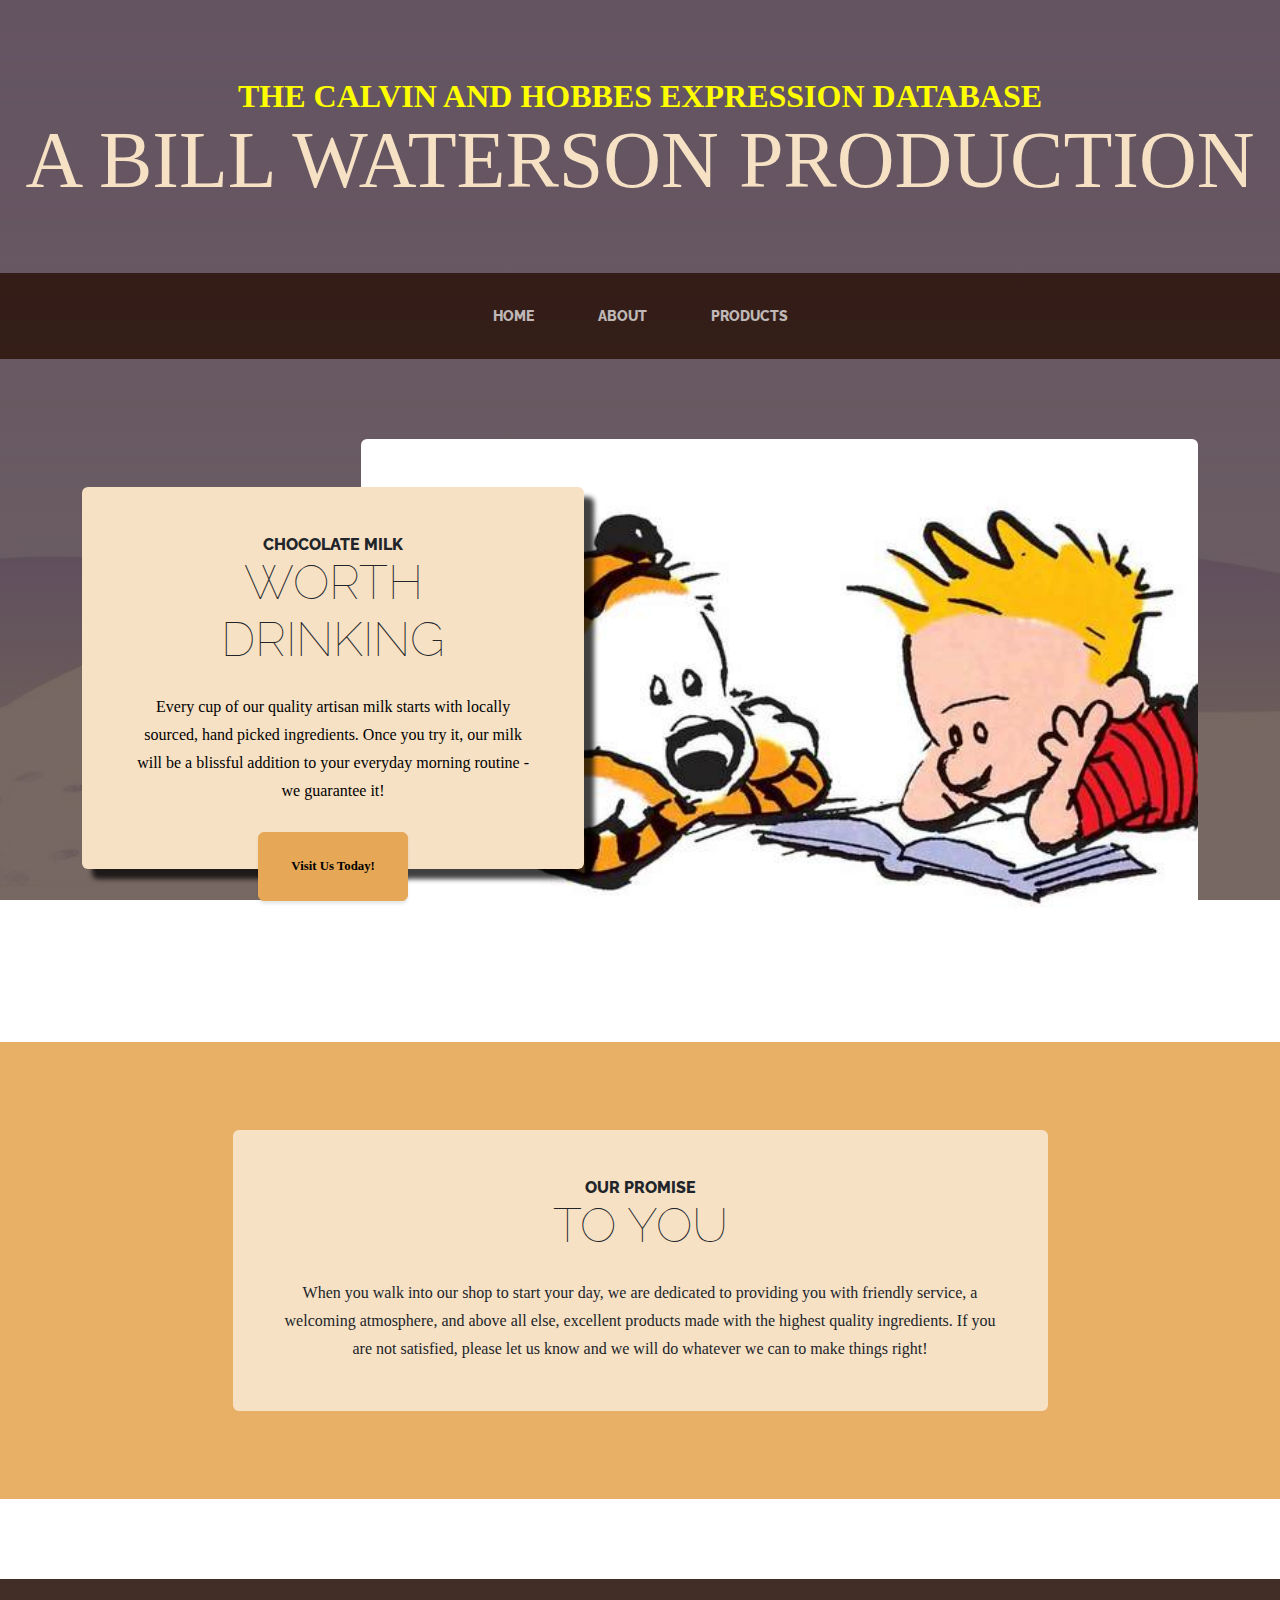
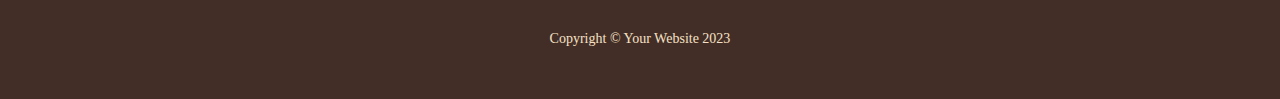
==== index.html @ e43098b1 "Add files via upload" ====
<!DOCTYPE html>
<html lang="en">
    <head>
        <meta charset="utf-8" />
        <meta name="viewport" content="width=device-width, initial-scale=1, shrink-to-fit=no" />
        <meta name="description" content="" />
        <meta name="author" content="" />
        <title>Calvin and Hobbes</title>
        <link rel="icon" type="image/x-icon" href="assets/favicon.ico" />
        <!-- Google fonts-->
        <link href="https://fonts.googleapis.com/css?family=Raleway:100,100i,200,200i,300,300i,400,400i,500,500i,600,600i,700,700i,800,800i,900,900i" rel="stylesheet" />
        <link href="https://fonts.googleapis.com/css?family=Lora:400,400i,700,700i" rel="stylesheet" />
        <!-- Core theme CSS (includes Bootstrap)-->
        <link href="css/styles.css" rel="stylesheet" />
        <link rel="stylesheet" href="css/mystyles.css">
    </head>
    <body>
        <header>
            <h1 class="site-heading text-center text-faded d-none d-lg-block">
                <span class="site-heading-upper text-primary mb-3">The Calvin and Hobbes Expression Database</span>
                <span class="site-heading-lower">A Bill Waterson Production</span>
            </h1>
        </header>
        <!-- Navigation-->
        <nav class="navbar navbar-expand-lg navbar-dark py-lg-4" id="mainNav">
            <div class="container">
                <a class="navbar-brand text-uppercase fw-bold d-lg-none" href="index.html">Start Bootstrap</a>
                <button class="navbar-toggler" type="button" data-bs-toggle="collapse" data-bs-target="#navbarSupportedContent" aria-controls="navbarSupportedContent" aria-expanded="false" aria-label="Toggle navigation"><span class="navbar-toggler-icon"></span></button>
                <div class="collapse navbar-collapse" id="navbarSupportedContent">
                    <ul class="navbar-nav mx-auto">
                        <li class="nav-item px-lg-4"><a class="nav-link text-uppercase" href="index.html">Home</a></li>
                        <li class="nav-item px-lg-4"><a class="nav-link text-uppercase" href="WebDev/index.html">About</a></li>
                        <li class="nav-item px-lg-4"><a class="nav-link text-uppercase" href="products.html">Products</a></li>
                        <!-- <li class="nav-item px-lg-4"><a class="nav-link text-uppercase" href="store.html">Store</a></li> -->
                    </ul>
                </div>
            </div>
        </nav>
        <section class="page-section clearfix">
            <div class="container">
                <div class="intro">
                    <img class="intro-img img-fluid mb-3 mb-lg-0 rounded" src="assets/img/intro.jpg" alt="..." />
                    <div class="intro-text left-0 text-center bg-faded p-5 rounded">
                        <h2 class="section-heading mb-4">
                            <span class="section-heading-upper">Chocolate Milk</span>
                            <span class="section-heading-lower">Worth Drinking</span>
                        </h2>
                        <p class="mb-3 notyellow">Every cup of our quality artisan milk starts with locally sourced, hand picked ingredients. Once you try it, our milk will be a blissful addition to your everyday morning routine - we guarantee it!</p>
                        <div class="intro-button mx-auto"><a class="btn btn-primary btn-xl" href="#!">Visit Us Today!</a></div>
                    </div>
                </div>
            </div>
        </section>
        <section class="page-section cta">
            <div class="container">
                <div class="row">
                    <div class="col-xl-9 mx-auto">
                        <div class="cta-inner bg-faded text-center rounded">
                            <h2 class="section-heading mb-4">
                                <span class="section-heading-upper">Our Promise</span>
                                <span class="section-heading-lower">To You</span>
                            </h2>
                            <p class="mb-0">When you walk into our shop to start your day, we are dedicated to providing you with friendly service, a welcoming atmosphere, and above all else, excellent products made with the highest quality ingredients. If you are not satisfied, please let us know and we will do whatever we can to make things right!</p>
                        </div>
                    </div>
                </div>
            </div>
        </section>
        <footer class="footer text-faded text-center py-5">
            <div class="container"><p class="m-0 small">Copyright &copy; Your Website 2023</p></div>
        </footer>
        <!-- Bootstrap core JS-->
        <script src="https://cdn.jsdelivr.net/npm/bootstrap@5.2.3/dist/js/bootstrap.bundle.min.js"></script>
        <!-- Core theme JS-->
        <script src="js/scripts.js"></script>
    </body>
</html>
---- css/mystyles.css ----
body{
    font-family: 'Comic Sans MS';
}
.site-heading-lower{
    font-family: 'Comic Sans MS';
}
.mb-3{
    font-family: 'Comic Sans MS';
    color: yellow !important;
}
.notyellow{
    color: black !important;
}
.intro-text{
    box-shadow: 10px 10px 5px 0 rgba(0,0,0,0.75);
}
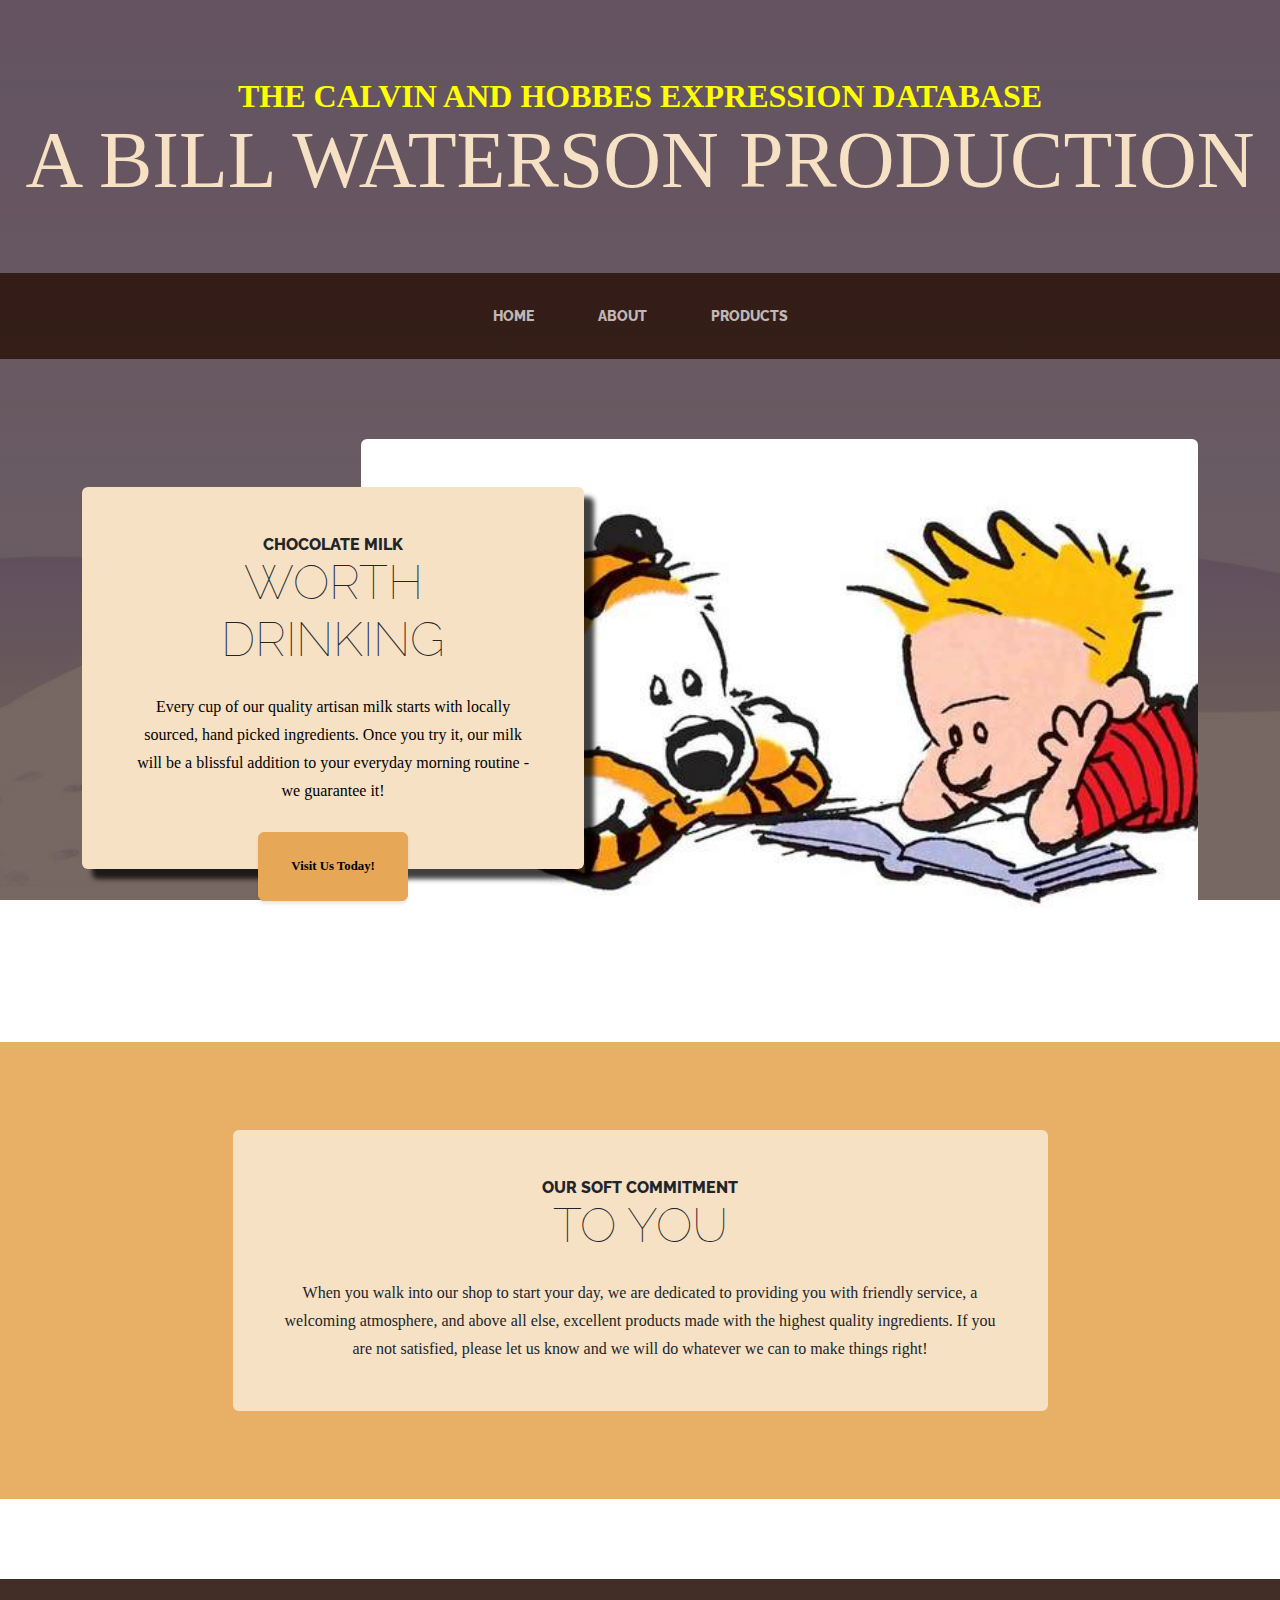
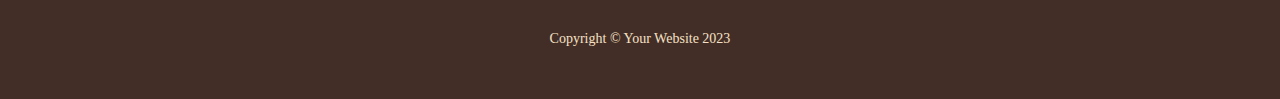
==== commit d08b1707: "Add files via upload" ====
--- a/index.html
+++ b/index.html
@@ -57,7 +57,7 @@
                     <div class="col-xl-9 mx-auto">
                         <div class="cta-inner bg-faded text-center rounded">
                             <h2 class="section-heading mb-4">
-                                <span class="section-heading-upper">Our Promise</span>
+                                <span class="section-heading-upper">Our Soft Commitment</span>
                                 <span class="section-heading-lower">To You</span>
                             </h2>
                             <p class="mb-0">When you walk into our shop to start your day, we are dedicated to providing you with friendly service, a welcoming atmosphere, and above all else, excellent products made with the highest quality ingredients. If you are not satisfied, please let us know and we will do whatever we can to make things right!</p>
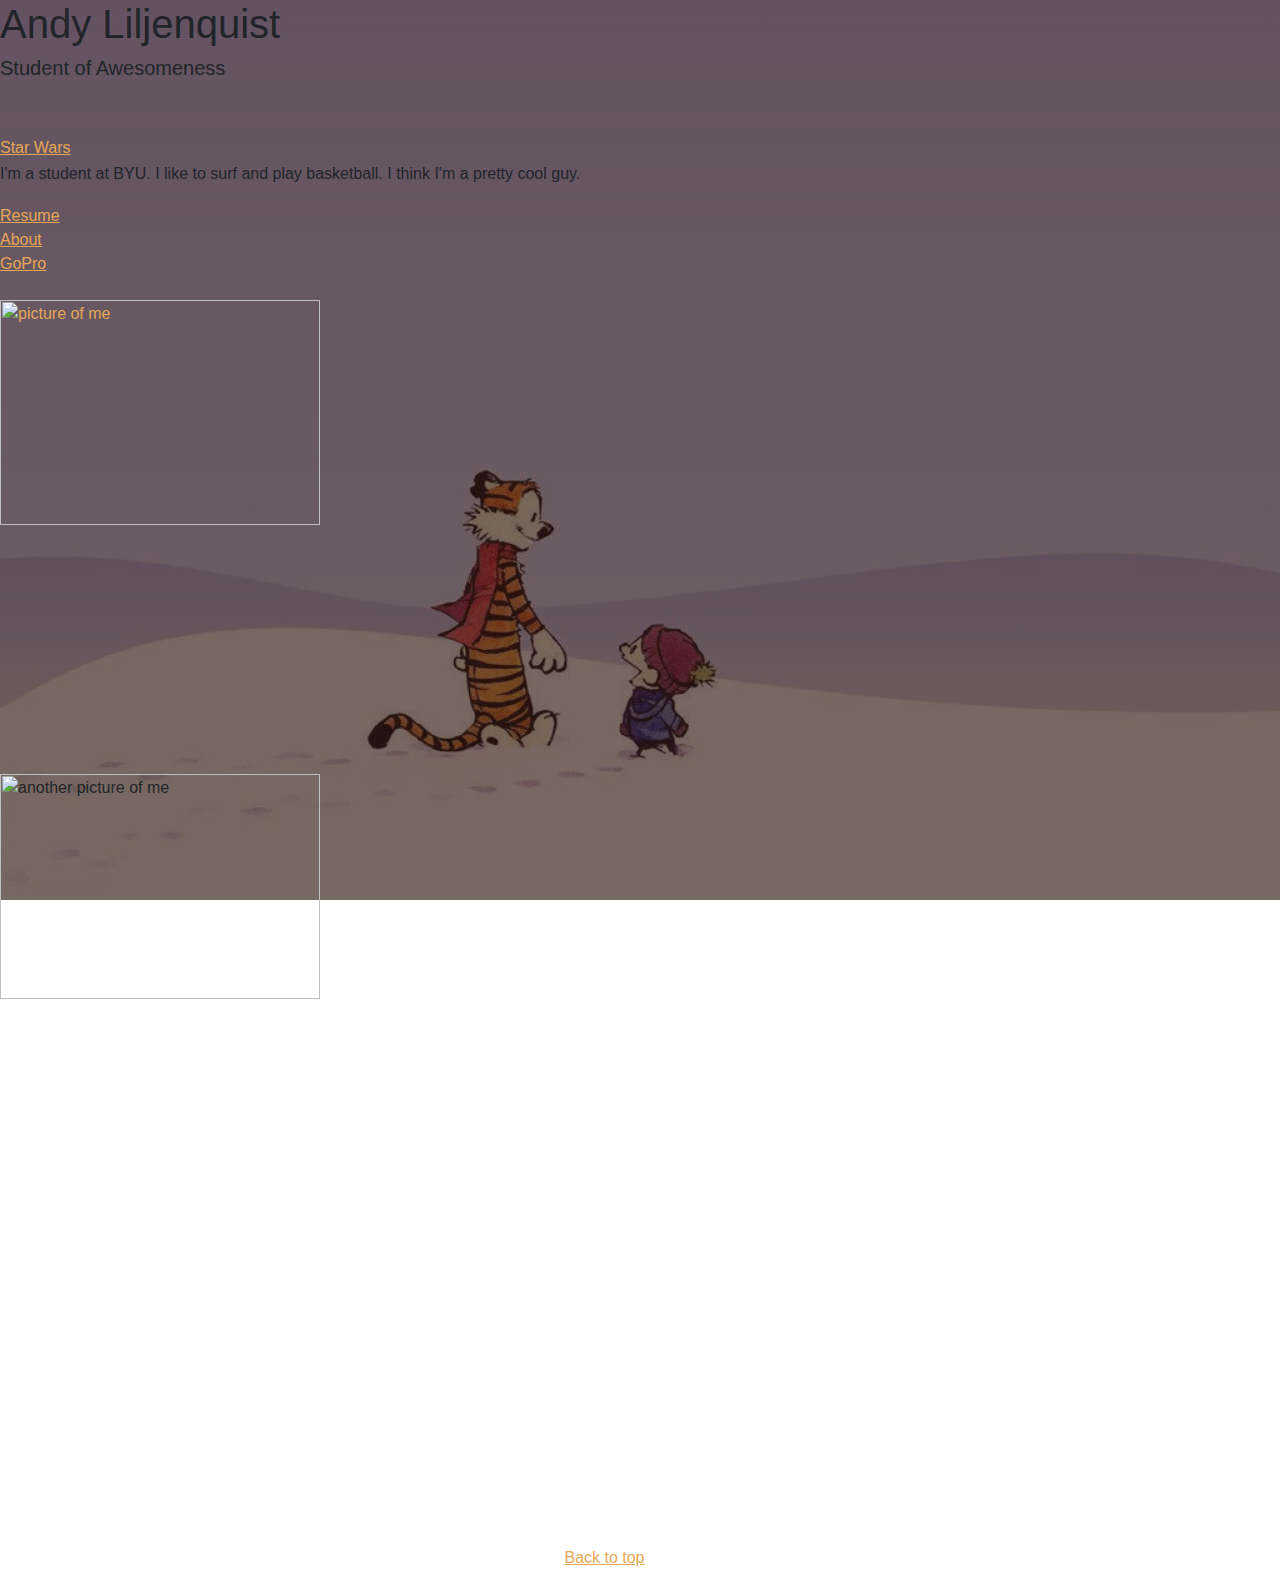
==== commit 7c4978f8: "Add files via upload" ====
--- a/index.html
+++ b/index.html
@@ -1,77 +1,30 @@
-<!DOCTYPE html>
-<html lang="en">
-    <head>
-        <meta charset="utf-8" />
-        <meta name="viewport" content="width=device-width, initial-scale=1, shrink-to-fit=no" />
-        <meta name="description" content="" />
-        <meta name="author" content="" />
-        <title>Calvin and Hobbes</title>
-        <link rel="icon" type="image/x-icon" href="assets/favicon.ico" />
-        <!-- Google fonts-->
-        <link href="https://fonts.googleapis.com/css?family=Raleway:100,100i,200,200i,300,300i,400,400i,500,500i,600,600i,700,700i,800,800i,900,900i" rel="stylesheet" />
-        <link href="https://fonts.googleapis.com/css?family=Lora:400,400i,700,700i" rel="stylesheet" />
-        <!-- Core theme CSS (includes Bootstrap)-->
-        <link href="css/styles.css" rel="stylesheet" />
-        <link rel="stylesheet" href="css/mystyles.css">
-    </head>
-    <body>
-        <header>
-            <h1 class="site-heading text-center text-faded d-none d-lg-block">
-                <span class="site-heading-upper text-primary mb-3">The Calvin and Hobbes Expression Database</span>
-                <span class="site-heading-lower">A Bill Waterson Production</span>
-            </h1>
-        </header>
-        <!-- Navigation-->
-        <nav class="navbar navbar-expand-lg navbar-dark py-lg-4" id="mainNav">
-            <div class="container">
-                <a class="navbar-brand text-uppercase fw-bold d-lg-none" href="index.html">Start Bootstrap</a>
-                <button class="navbar-toggler" type="button" data-bs-toggle="collapse" data-bs-target="#navbarSupportedContent" aria-controls="navbarSupportedContent" aria-expanded="false" aria-label="Toggle navigation"><span class="navbar-toggler-icon"></span></button>
-                <div class="collapse navbar-collapse" id="navbarSupportedContent">
-                    <ul class="navbar-nav mx-auto">
-                        <li class="nav-item px-lg-4"><a class="nav-link text-uppercase" href="index.html">Home</a></li>
-                        <li class="nav-item px-lg-4"><a class="nav-link text-uppercase" href="WebDev/index.html">About</a></li>
-                        <li class="nav-item px-lg-4"><a class="nav-link text-uppercase" href="products.html">Products</a></li>
-                        <!-- <li class="nav-item px-lg-4"><a class="nav-link text-uppercase" href="store.html">Store</a></li> -->
-                    </ul>
-                </div>
-            </div>
-        </nav>
-        <section class="page-section clearfix">
-            <div class="container">
-                <div class="intro">
-                    <img class="intro-img img-fluid mb-3 mb-lg-0 rounded" src="assets/img/intro.jpg" alt="..." />
-                    <div class="intro-text left-0 text-center bg-faded p-5 rounded">
-                        <h2 class="section-heading mb-4">
-                            <span class="section-heading-upper">Chocolate Milk</span>
-                            <span class="section-heading-lower">Worth Drinking</span>
-                        </h2>
-                        <p class="mb-3 notyellow">Every cup of our quality artisan milk starts with locally sourced, hand picked ingredients. Once you try it, our milk will be a blissful addition to your everyday morning routine - we guarantee it!</p>
-                        <div class="intro-button mx-auto"><a class="btn btn-primary btn-xl" href="#!">Visit Us Today!</a></div>
-                    </div>
-                </div>
-            </div>
-        </section>
-        <section class="page-section cta">
-            <div class="container">
-                <div class="row">
-                    <div class="col-xl-9 mx-auto">
-                        <div class="cta-inner bg-faded text-center rounded">
-                            <h2 class="section-heading mb-4">
-                                <span class="section-heading-upper">Our Soft Commitment</span>
-                                <span class="section-heading-lower">To You</span>
-                            </h2>
-                            <p class="mb-0">When you walk into our shop to start your day, we are dedicated to providing you with friendly service, a welcoming atmosphere, and above all else, excellent products made with the highest quality ingredients. If you are not satisfied, please let us know and we will do whatever we can to make things right!</p>
-                        </div>
-                    </div>
-                </div>
-            </div>
-        </section>
-        <footer class="footer text-faded text-center py-5">
-            <div class="container"><p class="m-0 small">Copyright &copy; Your Website 2023</p></div>
-        </footer>
-        <!-- Bootstrap core JS-->
-        <script src="https://cdn.jsdelivr.net/npm/bootstrap@5.2.3/dist/js/bootstrap.bundle.min.js"></script>
-        <!-- Core theme JS-->
-        <script src="js/scripts.js"></script>
-    </body>
-</html>
+<html>
+<head>
+<title>My First Webpage</title>
+<link rel="stylesheet" href="css/styles.css">
+</head>
+<body>
+    <h1 id="top">Andy Liljenquist</h1>
+    <h5>Student of Awesomeness</h5>
+    <br>
+    <br>
+    <a href="https://www.starwars.com/"target="_blank">Star Wars</a>
+    <p class="rizz">I'm a student at BYU. I like to surf and play basketball. I think I'm a pretty cool guy.</p>
+    <a href="html/resume.html"target="_blank">Resume</a>
+    <br>
+    <a href="html/about.html"target="_blank">About</a>
+    <br>
+    <a href="../index.html">GoPro</a>
+    <br>
+    <br>
+    <a href="https://www.lego.com/en-us"target="_blank">
+        <img src="img/IMG_0044.jpeg" alt="picture of me" width="50%"></a>
+    <br>
+    <br>
+        <img src="img/416978207_18250493962230015_1091386682207656348_n.jpg" alt="another picture of me" width="50%">
+    <br>
+    <br>
+    <iframe width="560" height="315" src="https://www.youtube.com/embed/gDV_nEd_ci4?si=vSXSB4bkb0X0nFD4" title="YouTube video player" frameborder="0" allow="accelerometer; autoplay; clipboard-write; encrypted-media; gyroscope; picture-in-picture; web-share" referrerpolicy="strict-origin-when-cross-origin" allowfullscreen></iframe>
+    <a href="#top">Back to top</a>
+</body>
+</html>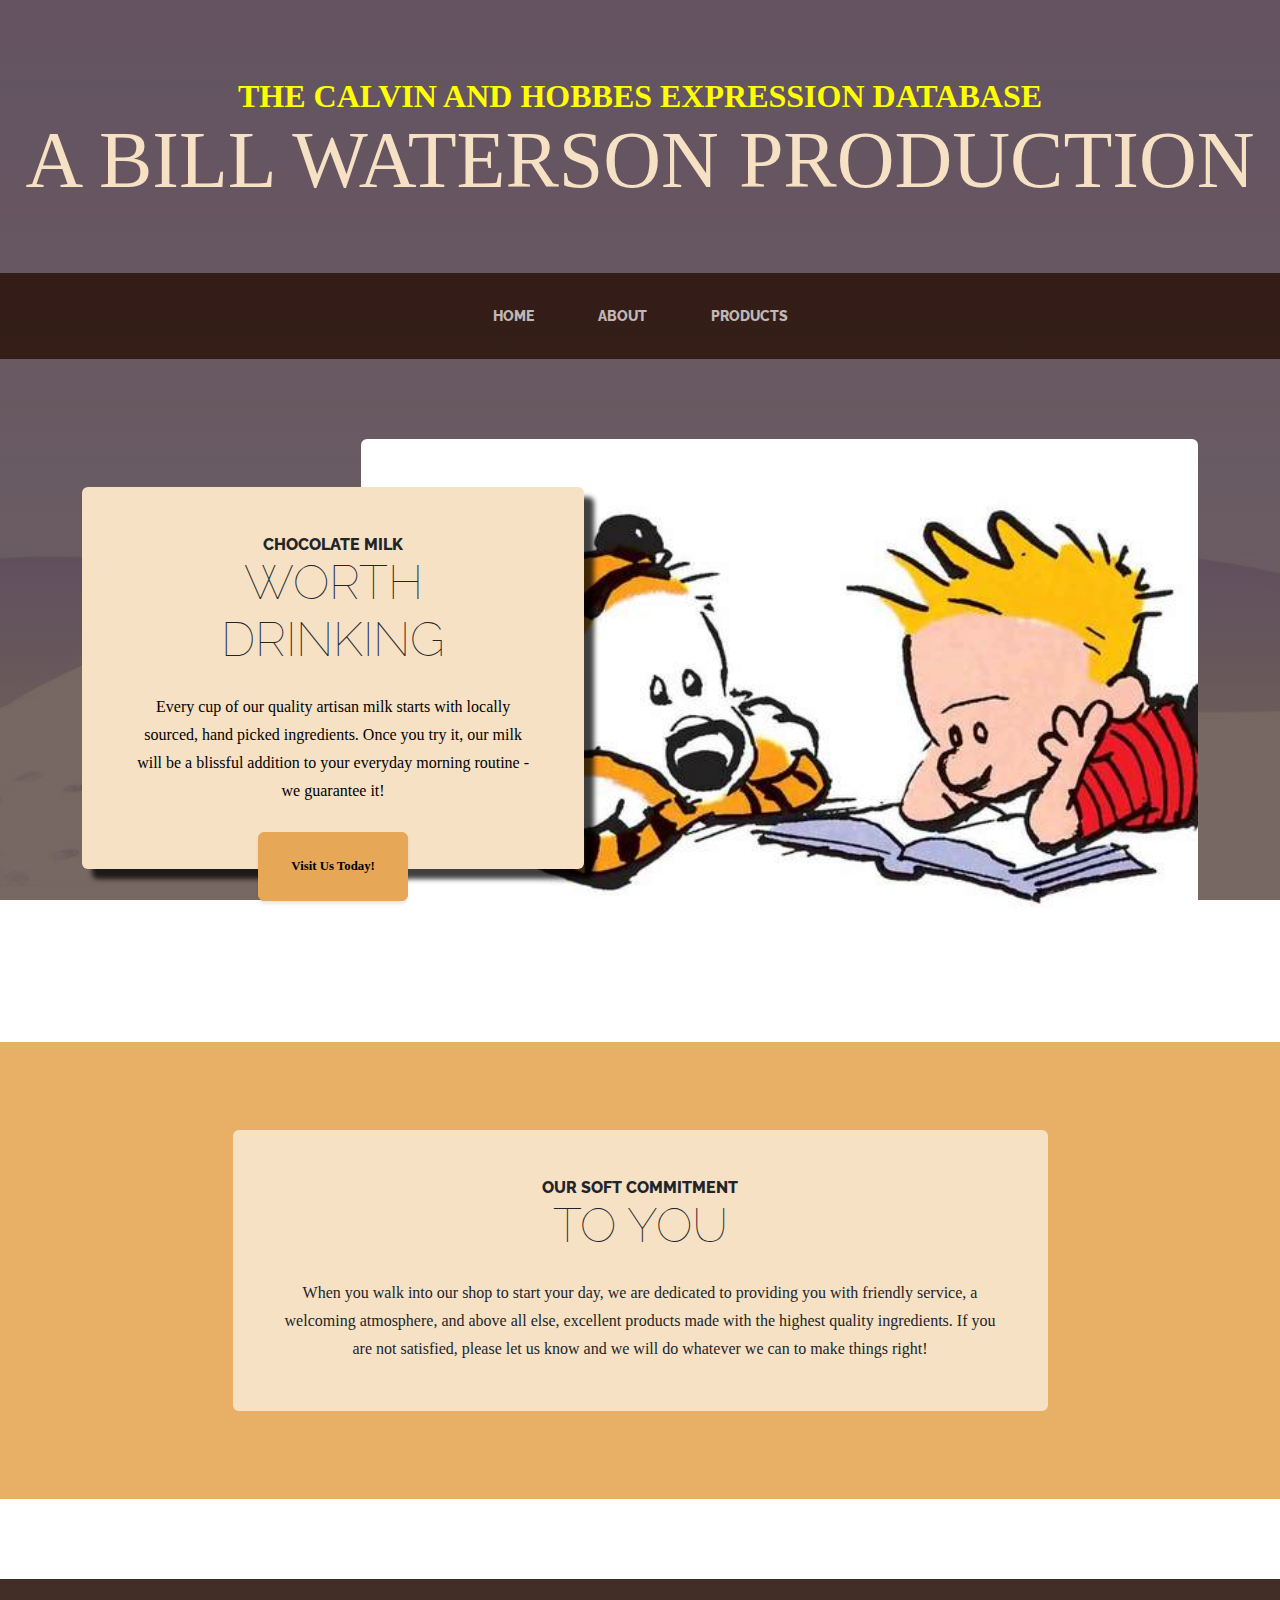
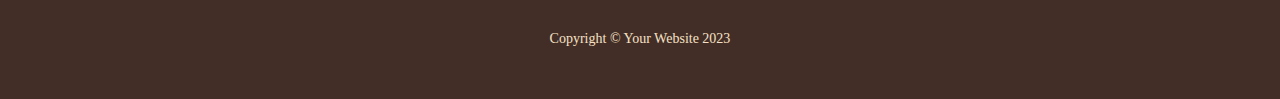
==== commit 74400336: "Add files via upload" ====
--- a/index.html
+++ b/index.html
@@ -1,30 +1,77 @@
-<html>
-<head>
-<title>My First Webpage</title>
-<link rel="stylesheet" href="css/styles.css">
-</head>
-<body>
-    <h1 id="top">Andy Liljenquist</h1>
-    <h5>Student of Awesomeness</h5>
-    <br>
-    <br>
-    <a href="https://www.starwars.com/"target="_blank">Star Wars</a>
-    <p class="rizz">I'm a student at BYU. I like to surf and play basketball. I think I'm a pretty cool guy.</p>
-    <a href="html/resume.html"target="_blank">Resume</a>
-    <br>
-    <a href="html/about.html"target="_blank">About</a>
-    <br>
-    <a href="../index.html">GoPro</a>
-    <br>
-    <br>
-    <a href="https://www.lego.com/en-us"target="_blank">
-        <img src="img/IMG_0044.jpeg" alt="picture of me" width="50%"></a>
-    <br>
-    <br>
-        <img src="img/416978207_18250493962230015_1091386682207656348_n.jpg" alt="another picture of me" width="50%">
-    <br>
-    <br>
-    <iframe width="560" height="315" src="https://www.youtube.com/embed/gDV_nEd_ci4?si=vSXSB4bkb0X0nFD4" title="YouTube video player" frameborder="0" allow="accelerometer; autoplay; clipboard-write; encrypted-media; gyroscope; picture-in-picture; web-share" referrerpolicy="strict-origin-when-cross-origin" allowfullscreen></iframe>
-    <a href="#top">Back to top</a>
-</body>
-</html>+<!DOCTYPE html>
+<html lang="en">
+    <head>
+        <meta charset="utf-8" />
+        <meta name="viewport" content="width=device-width, initial-scale=1, shrink-to-fit=no" />
+        <meta name="description" content="" />
+        <meta name="author" content="" />
+        <title>Calvin and Hobbes</title>
+        <link rel="icon" type="image/x-icon" href="assets/favicon.ico" />
+        <!-- Google fonts-->
+        <link href="https://fonts.googleapis.com/css?family=Raleway:100,100i,200,200i,300,300i,400,400i,500,500i,600,600i,700,700i,800,800i,900,900i" rel="stylesheet" />
+        <link href="https://fonts.googleapis.com/css?family=Lora:400,400i,700,700i" rel="stylesheet" />
+        <!-- Core theme CSS (includes Bootstrap)-->
+        <link href="css/styles.css" rel="stylesheet" />
+        <link rel="stylesheet" href="css/mystyles.css">
+    </head>
+    <body>
+        <header>
+            <h1 class="site-heading text-center text-faded d-none d-lg-block">
+                <span class="site-heading-upper text-primary mb-3">The Calvin and Hobbes Expression Database</span>
+                <span class="site-heading-lower">A Bill Waterson Production</span>
+            </h1>
+        </header>
+        <!-- Navigation-->
+        <nav class="navbar navbar-expand-lg navbar-dark py-lg-4" id="mainNav">
+            <div class="container">
+                <a class="navbar-brand text-uppercase fw-bold d-lg-none" href="index.html">Start Bootstrap</a>
+                <button class="navbar-toggler" type="button" data-bs-toggle="collapse" data-bs-target="#navbarSupportedContent" aria-controls="navbarSupportedContent" aria-expanded="false" aria-label="Toggle navigation"><span class="navbar-toggler-icon"></span></button>
+                <div class="collapse navbar-collapse" id="navbarSupportedContent">
+                    <ul class="navbar-nav mx-auto">
+                        <li class="nav-item px-lg-4"><a class="nav-link text-uppercase" href="index.html">Home</a></li>
+                        <li class="nav-item px-lg-4"><a class="nav-link text-uppercase" href="WebDev/index.html">About</a></li>
+                        <li class="nav-item px-lg-4"><a class="nav-link text-uppercase" href="products.html">Products</a></li>
+                        <!-- <li class="nav-item px-lg-4"><a class="nav-link text-uppercase" href="store.html">Store</a></li> -->
+                    </ul>
+                </div>
+            </div>
+        </nav>
+        <section class="page-section clearfix">
+            <div class="container">
+                <div class="intro">
+                    <img class="intro-img img-fluid mb-3 mb-lg-0 rounded" src="assets/img/intro.jpg" alt="..." />
+                    <div class="intro-text left-0 text-center bg-faded p-5 rounded">
+                        <h2 class="section-heading mb-4">
+                            <span class="section-heading-upper">Chocolate Milk</span>
+                            <span class="section-heading-lower">Worth Drinking</span>
+                        </h2>
+                        <p class="mb-3 notyellow">Every cup of our quality artisan milk starts with locally sourced, hand picked ingredients. Once you try it, our milk will be a blissful addition to your everyday morning routine - we guarantee it!</p>
+                        <div class="intro-button mx-auto"><a class="btn btn-primary btn-xl" href="#!">Visit Us Today!</a></div>
+                    </div>
+                </div>
+            </div>
+        </section>
+        <section class="page-section cta">
+            <div class="container">
+                <div class="row">
+                    <div class="col-xl-9 mx-auto">
+                        <div class="cta-inner bg-faded text-center rounded">
+                            <h2 class="section-heading mb-4">
+                                <span class="section-heading-upper">Our Soft Commitment</span>
+                                <span class="section-heading-lower">To You</span>
+                            </h2>
+                            <p class="mb-0">When you walk into our shop to start your day, we are dedicated to providing you with friendly service, a welcoming atmosphere, and above all else, excellent products made with the highest quality ingredients. If you are not satisfied, please let us know and we will do whatever we can to make things right!</p>
+                        </div>
+                    </div>
+                </div>
+            </div>
+        </section>
+        <footer class="footer text-faded text-center py-5">
+            <div class="container"><p class="m-0 small">Copyright &copy; Your Website 2023</p></div>
+        </footer>
+        <!-- Bootstrap core JS-->
+        <script src="https://cdn.jsdelivr.net/npm/bootstrap@5.2.3/dist/js/bootstrap.bundle.min.js"></script>
+        <!-- Core theme JS-->
+        <script src="js/scripts.js"></script>
+    </body>
+</html>
--- a/css/mystyles.css
+++ b/css/mystyles.css
@@ -0,0 +1,16 @@
+body{
+    font-family: 'Comic Sans MS';
+}
+.site-heading-lower{
+    font-family: 'Comic Sans MS';
+}
+.mb-3{
+    font-family: 'Comic Sans MS';
+    color: yellow !important;
+}
+.notyellow{
+    color: black !important;
+}
+.intro-text{
+    box-shadow: 10px 10px 5px 0 rgba(0,0,0,0.75);
+}